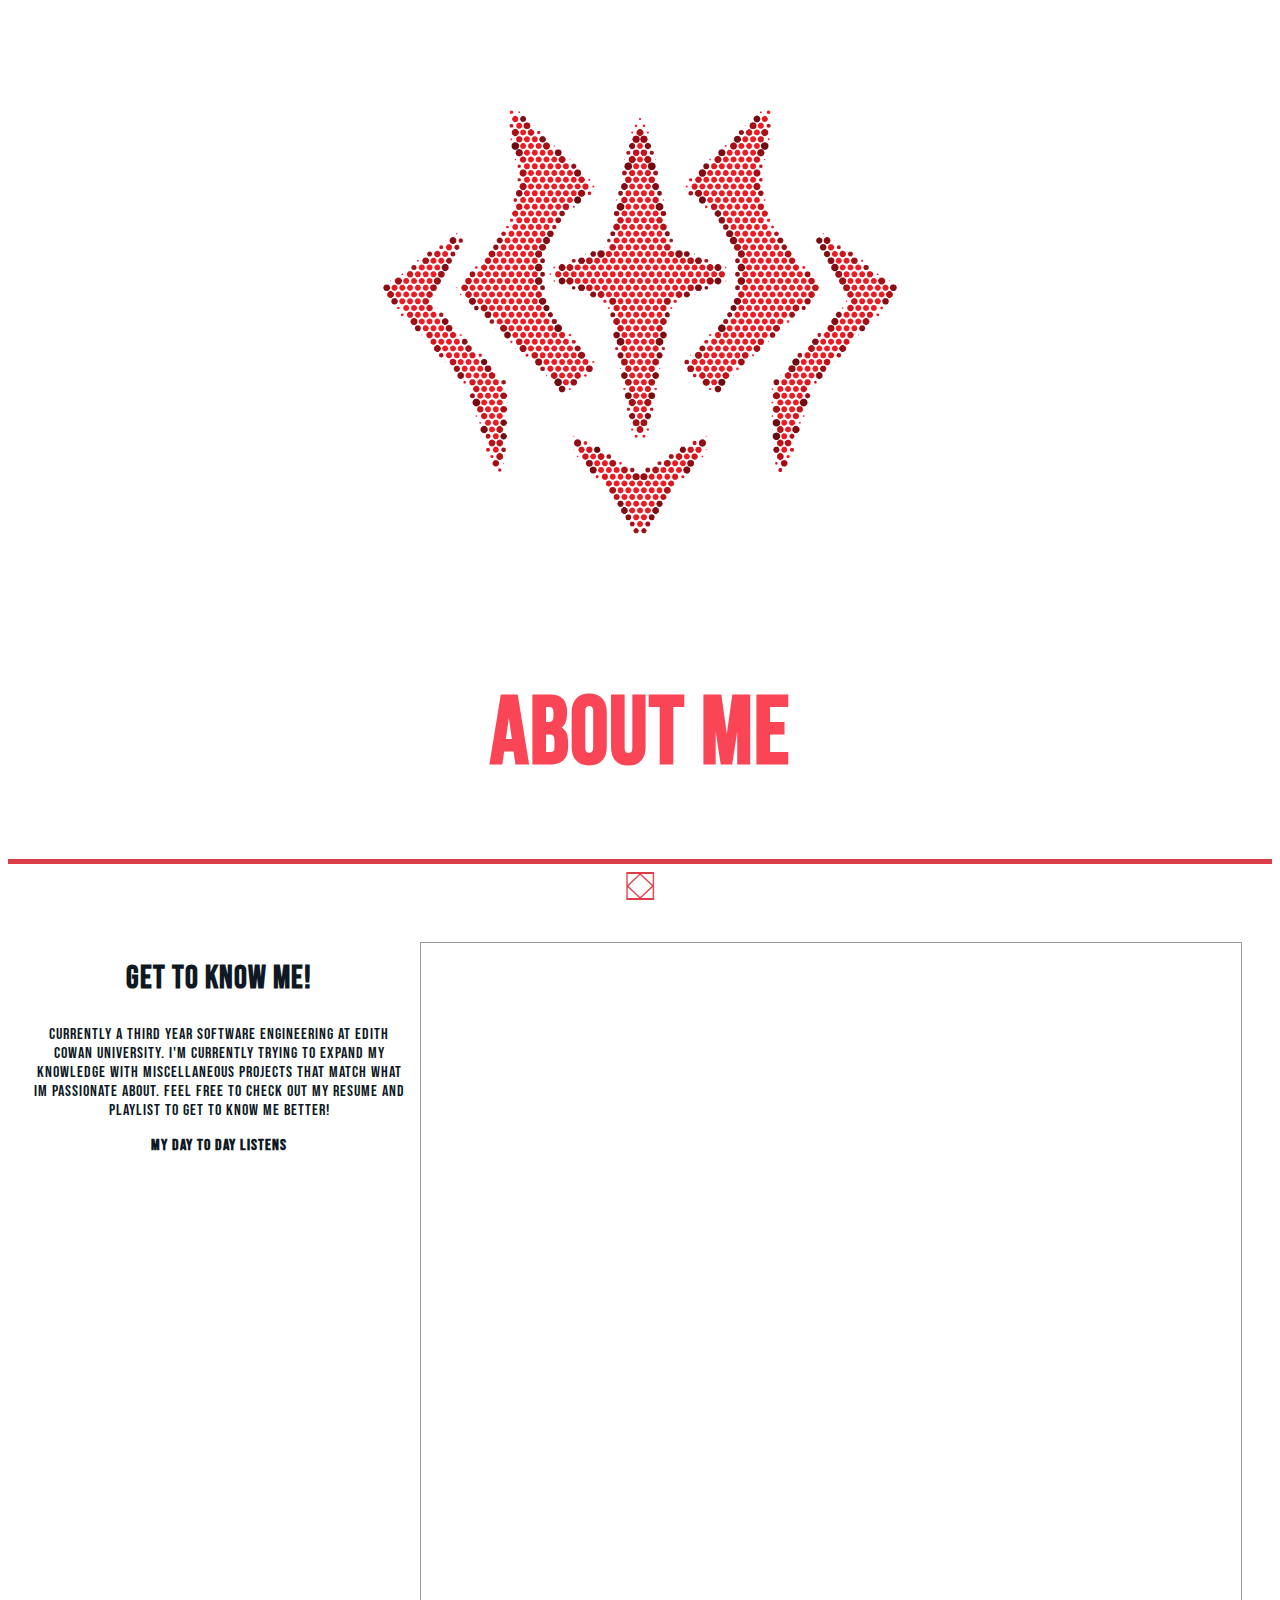
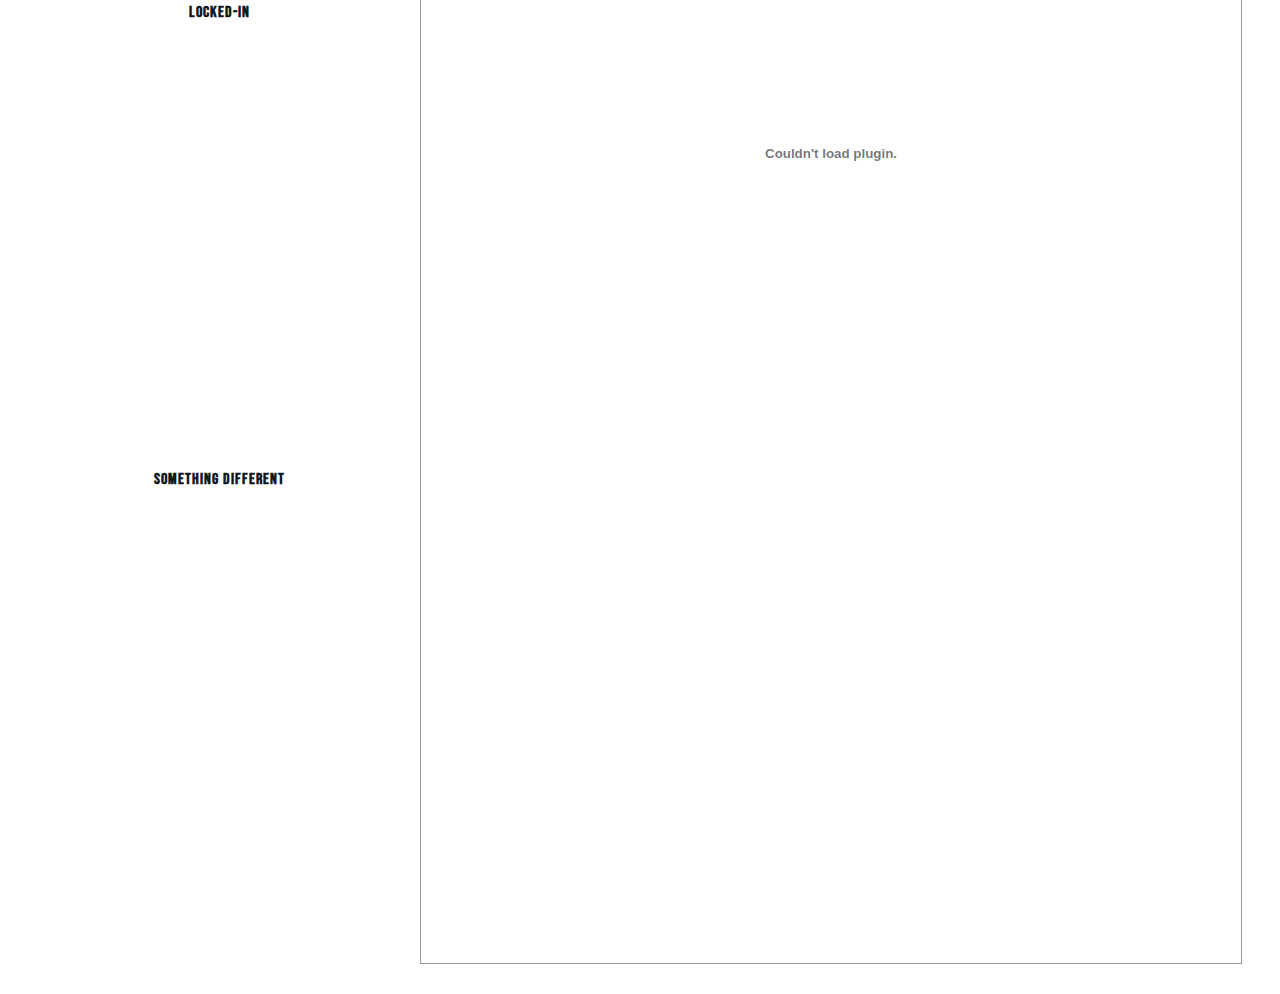
==== aboutMe.html @ 8bebead5 "Added files." ====
<!DOCTYPE html>
<html lang="en">
<head>
    <meta charset="UTF-8">
    <meta name="viewport" content="width=device-width, initial-scale=1.0">
    <title>Distributed Systems - Kevin Vu</title>
    <link rel="stylesheet" href="style.css">
</head>

<body class="headerStartPage">

   
        <img src="ArcanaLogo.png" height="600" width="600">


        <header>
                <h1>About Me</h1>
                <h2 style = "opacity: 0;"> . </h2> 
        </header> 

 
   
    <div style="height: 5px; background-color: #dc3d4b; margin: 0; "> </div>
 

    <!-- Sidenav -->
    <div id="Sidenavbar" class="sidenav"> 
        <a href="javascript:void(0)" class="closebtn" onclick="closeNav()">&times;</a>
        <nav>
            <ul>
                <li><a href="index.html">Home</a></li>
                <li><a href="CSI3344.html">Distributed Systems</a></li>
                <li><a href="CSP3341.html">Programming Languages and Paradigms</a></li>
                <li><a href="CSI3106.html">Software Architectures and Design</a></li>
                <li><a href="CSI3105.html">Software Testing</a></li>
                <li><a href ="aboutMe.html"> About Me</a></li>

            </ul>
        </nav>
    </div>
    
    <!-- Button to open sidenav -->
    <span onclick="openNav()" class="sidenavSymbol sidenavSymbolHover">&#9931;</span>
 

    <div class ="aboutMe">

    <div>  
        <div>
            <h2> Get to know me!</h2>
            <a> Currently a third year Software Engineering at Edith Cowan University. I'm currently trying to expand my knowledge with miscellaneous projects that match what im passionate about. Feel free to check out my resume and playlist to get to know me better! </a>
        </div> 
            

        
        <p> <b> My Day to Day listens </b> </p>
        <div class="spotifyDisplay"> 
            <iframe style="border-radius:12px" src="https://open.spotify.com/embed/playlist/5H4S9NPpSXohtXeAYewq9V?utm_source=generator&theme=0" width="100%" height="352" frameBorder="0" allowfullscreen="" allow="autoplay; clipboard-write; encrypted-media; fullscreen; picture-in-picture" loading="lazy"></iframe>
        </div>


        <p> <b> Locked-in </b> </p>
        <div class="spotifyDisplay"> 
            <iframe style="border-radius:12px" src="https://open.spotify.com/embed/playlist/2r9ZI02m30qaD2GoVldMJO?utm_source=generator" width="100%" height="352" frameBorder="0" allowfullscreen="" allow="autoplay; clipboard-write; encrypted-media; fullscreen; picture-in-picture" loading="lazy"></iframe> 
        </div>


        <p> <b> Something Different </b> </p>
        <div class="spotifyDisplay"> 
            <iframe style="border-radius:12px" src="https://open.spotify.com/embed/playlist/2irzJfnkcrQbOl5tI4DNI5?utm_source=generator" width="100%" height="352" frameBorder="0" allowfullscreen="" allow="autoplay; clipboard-write; encrypted-media; fullscreen; picture-in-picture" loading="lazy"></iframe>
        </div>

    </div>


        <div class="resumeDisplay"> 
            <embed src="KvResume2025.pdf#toolbar=0&navpanes=0&scrollbar=0 " width="800px" height="1600px" /> 
        </div>


    </div>


    
    
    <!-- JavaScript functions -->
    <script>
        //side nav functions
        //--------------------------------------------------------------------------------

        // Open the sidenav
        function openNav() {
            document.getElementById("Sidenavbar").style.width = "250px";
        }

        // Close the sidenav
        function closeNav() {
            document.getElementById("Sidenavbar").style.width = "0";
        }

        //--------------------------------------------------------------------------------

        

        //toggable nav functions
        //--------------------------------------------------------------------------------

        window.onload = function() {
        // Simulate a click on the Week 1 tab when the page loads
        document.querySelector('.tablinks.active').click();
        }

        function openTab(evt, weekNumber) {
        // Hide all tab content
        var tabcontent = document.getElementsByClassName("tabcontent");
        for (var i = 0; i < tabcontent.length; i++) {
            tabcontent[i].style.display = "none";
        }

        // Remove the "active" class from all tab links
        var tablinks = document.getElementsByClassName("tablinks");
        for (var i = 0; i < tablinks.length; i++) {
            tablinks[i].className = tablinks[i].className.replace(" active", "");
        }

        // Show the selected tab and mark it as active
        document.getElementById(weekNumber).style.display = "flex"; // Use flex since you're using flex in CSS
        evt.currentTarget.className += " active";
        }

    </script>

</body>
</html>
---- style.css ----
@import url('https://fonts.googleapis.com/css2?family=Bebas+Neue&display=swap');

body {
    background-color: white;
    color: #0F1923;
    text-align: center;
    font-family: "Bebas Neue", serif;
    letter-spacing: 1px;
}

.headerStartPage
{
    animation: fadeIn 2s ease-in forwards;
}

h1, h2, h3, h4 {
    color: white;
    text-align: center;
    font-family: "Bebas Neue", serif;
    
}

h1 {
    font-size: 6em;
    color: #f94555; 
    margin-bottom: -25px;
    text-align: center;
 
}

h2 {
    font-size: 2em;
    letter-spacing: 1px;
    color: #0F1923;

}

h3, h4 {
    font-size: 1em;
    letter-spacing: 1px;
    color: #0F1923;
}

.logo 
{
    display: flex;
    justify-content: center;
    align-items: bottom;
    opacity: 0;
    animation: fadeIn 2s ease-in forwards;
}

.code-container {
    display: flex;
    justify-content: center;
    text-align: left;
}

.code-container pre {
    text-align: left; /* Keeps the text aligned inside the box */
    background-color: #f4f4f4; /* Optional: gives a background */
    padding: 5px;
    border-radius: 10px;
    width: fit-content;
    max-width: 80%;
}


@keyframes fadeIn {
    from {
        opacity: 0;
    }
    to {
        opacity: 1;
    }
}   

.logoTransition {
    transition: width 0.5s ease, height 0.5s ease;
}


/* page scroll bar stuff */ 

/* width */
::-webkit-scrollbar {
    width: 10px;
  }
  
  /* Track */
  ::-webkit-scrollbar-track {
    background: #f1f1f1;
  }
  
  /* Handle */
  ::-webkit-scrollbar-thumb {
    background: #888;
    border-radius: 9999px;
  }
  
  /* Handle on hover */
  ::-webkit-scrollbar-thumb:hover {
    background: #dc3d4b;
  }





ul {
    list-style-type: none;
    margin: 0;
    padding: 50px;
    overflow: hidden;
    font-family: "Bebas Neue", serif;
    text-align: center;
}

li {
    display: inline;
    margin: 10px;
    padding: 10px;
}


.spotifyDisplay {
    display: flex;
    justify-content: center;
    align-items: center;
    margin: 10px;
    padding: 2em;
}


.pdfDisplay{
    display: flex;
    justify-content: center;
    align-items: center;
    margin: 10px;
    padding: 1em;
}



.resumeDisplay 
{
    display: flex;
    justify-content: center;
    align-items: center;
    border: 1px solid rgb(153, 153, 153);
    margin: 10px;
    padding: 10px;
}

.aboutMe {
        display: flex;
        justify-content: space-evenly;
        align-items: top;
        margin: 10px;
        padding: 10px;   
        border-radius: 10px;

}

.sidenavSymbol{
    font-size: 40px;
    color: #dc3d4b;
}

.sidenavSymbolHover {
    display: inline-block;
    transition: transform 0.3s ease, color 0.3s ease;
}

.sidenavSymbolHover:hover {
    display: inline-block;
    color: #111;
    transform: rotate(45deg);
    transition: transform 0.3s ease, color 0.3s ease;
}


/* The side navigation menu */
.sidenav {
    height: 100%;
    width: 0;
    position: fixed;
    z-index: 1;
    top: 0;
    left: 0;
    background-color: #111;
    overflow-x: hidden;
    padding-top: 60px;
    transition: 0.5s;
}

/* The navigation menu links */
.sidenav a {
    padding: 8px 8px 8px 32px;
    text-decoration: none;
    font-size: 20px;
    color: white;
    display: block;
    transition: 0.3s;
}

/* Hover effect for links */
.sidenav a:hover {
    color: #dc3d4b;
}

/* Close button */
.sidenav .closebtn {
    position: absolute;
    top: 0;
    right: 25px;
    font-size: 36px;
    margin-left: 50px;
}

/* Style page content */
#main {
    transition: margin-left 0.5s;
    padding: 20px;
}

/* Responsive styling for smaller screens */
@media screen and (max-height: 450px) {
    .sidenav { padding-top: 15px; }
    .sidenav a { font-size: 18px; }
}



.scroll-box {
    flex-grow: 1;
    width: 500px;
    height: 500px;

    border-width: 2px;
    border-style: solid;
    border-left: #111;
    border-right: #111;

    margin: 20px; 
    padding: 10px;
    background-color: whitesmoke;
    overflow-y: scroll;
}

/* scroll box for text and resume stuff */

.scroll-box::-webkit-scrollbar {
    width: 10px;
  }
  
  /* Track */
  .scroll-box::-webkit-scrollbar-track {
    background: #f1f1f1;
  }
  
  /* Handle */
  .scroll-box::-webkit-scrollbar-thumb {
    background: #888;
    border-radius: 9999px;
  }
  
  /* Handle on hover */
  .scroll-box::-webkit-scrollbar-thumb:hover {
    background: #dc3d4b;
  }



.textComparison {
    display: flex;
    justify-content: space-evenly;
    align-items: center;
    margin: 10px;
    padding: 10px;
}


.container {
    display: flex;
    justify-content: space-evenly;
    align-items: flex-start;
    margin: 10px;
    padding: 15px;
    gap:10px;
}




/* Style the tab */
.tab {
    overflow: hidden;
    border: 1px solid #ccc;
    background-color: #f1f1f1;
    display: flex;
    justify-self: center;
  }
  
  /* Style the buttons that are used to open the tab content */
  .tab button {
    background-color: inherit;
    float: left;
    border: none;
    outline: none;
    cursor: pointer;
    padding: 14px 16px;
    transition: 0.3s;
  }
  
  /* Change background color of buttons on hover */
  .tab button:hover {
    background-color: #ddd;
  }
  
  /* Create an active/current tablink class */
  .tab button.active {
    background-color: #ccc;
  }


/* Style the tab content */
.tabcontent {
    display: flex;
    justify-content: center;
    align-items: center;
  }
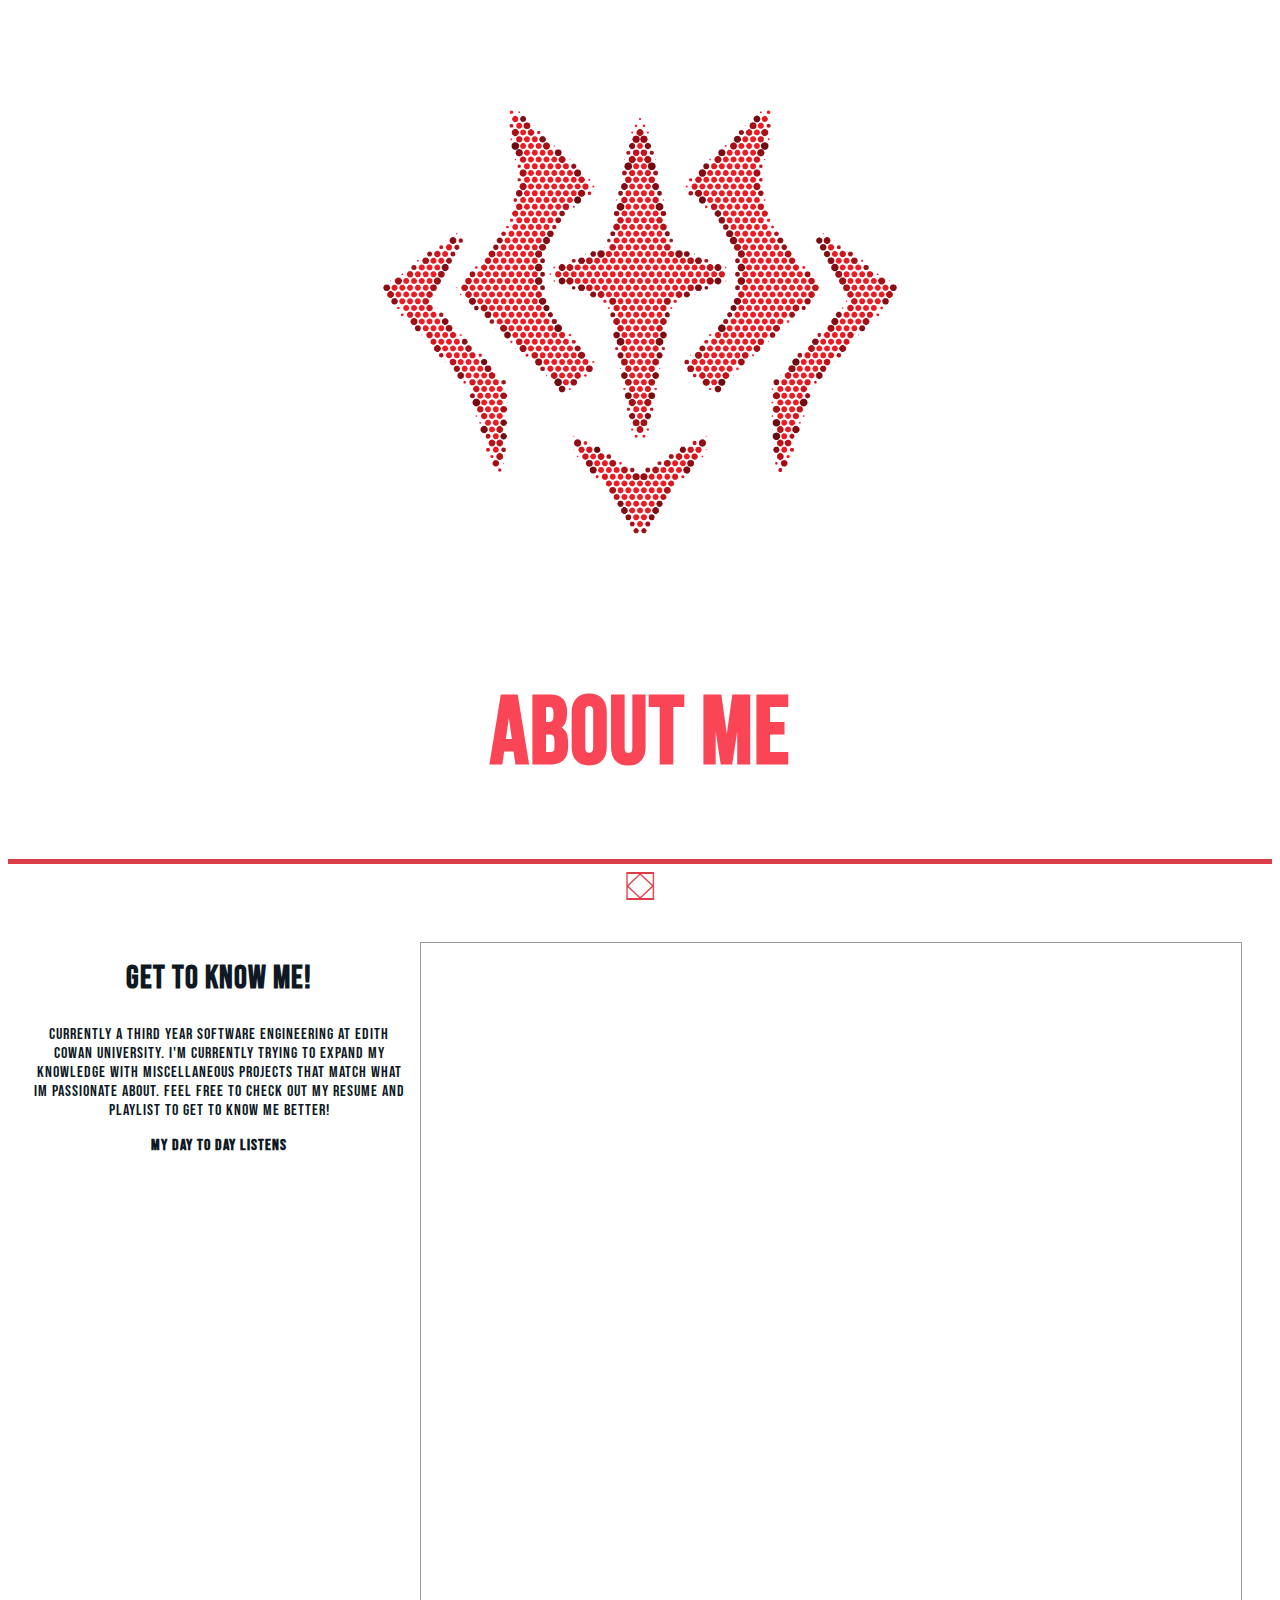
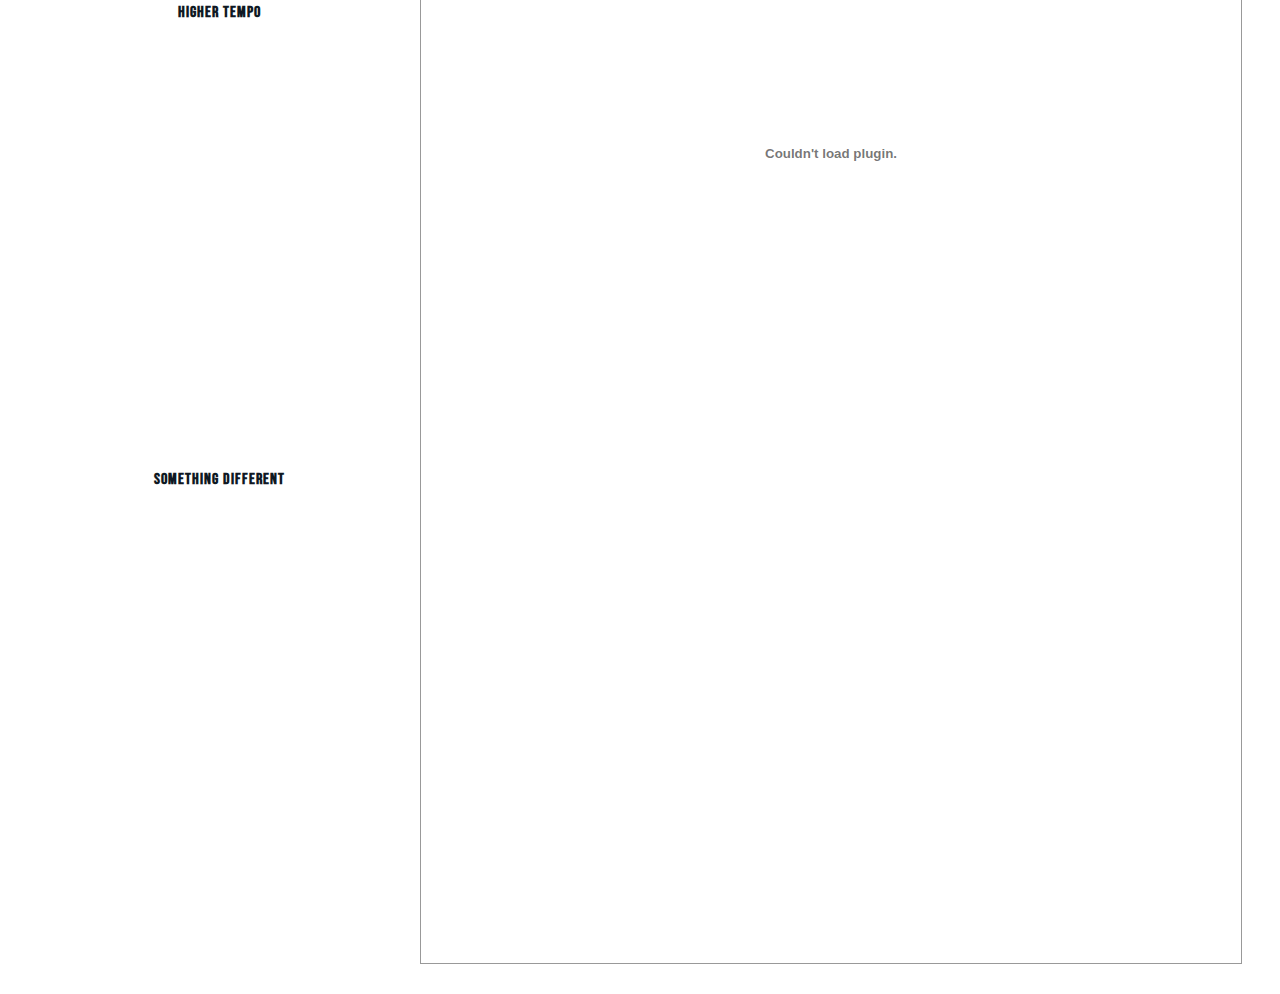
==== commit 33a4944d: "Update aboutMe.html" ====
--- a/aboutMe.html
+++ b/aboutMe.html
@@ -10,7 +10,7 @@
 <body class="headerStartPage">
 
    
-        <img src="ArcanaLogo.png" height="600" width="600">
+        <img src="Assets/Images/ArcanaLogo.png" height="600" width="600">
 
 
         <header>
@@ -59,7 +59,7 @@
         </div>
 
 
-        <p> <b> Locked-in </b> </p>
+        <p> <b> Higher Tempo  </b> </p>
         <div class="spotifyDisplay"> 
             <iframe style="border-radius:12px" src="https://open.spotify.com/embed/playlist/2r9ZI02m30qaD2GoVldMJO?utm_source=generator" width="100%" height="352" frameBorder="0" allowfullscreen="" allow="autoplay; clipboard-write; encrypted-media; fullscreen; picture-in-picture" loading="lazy"></iframe> 
         </div>
--- a/style.css
+++ b/style.css
@@ -57,12 +57,12 @@
 }
 
 .code-container pre {
-    text-align: left; /* Keeps the text aligned inside the box */
-    background-color: #f4f4f4; /* Optional: gives a background */
+    text-align: left; 
+    background-color: #f4f4f4;
     padding: 5px;
     border-radius: 10px;
     width: fit-content;
-    max-width: 80%;
+    max-width: 100%;
 }
 
 
